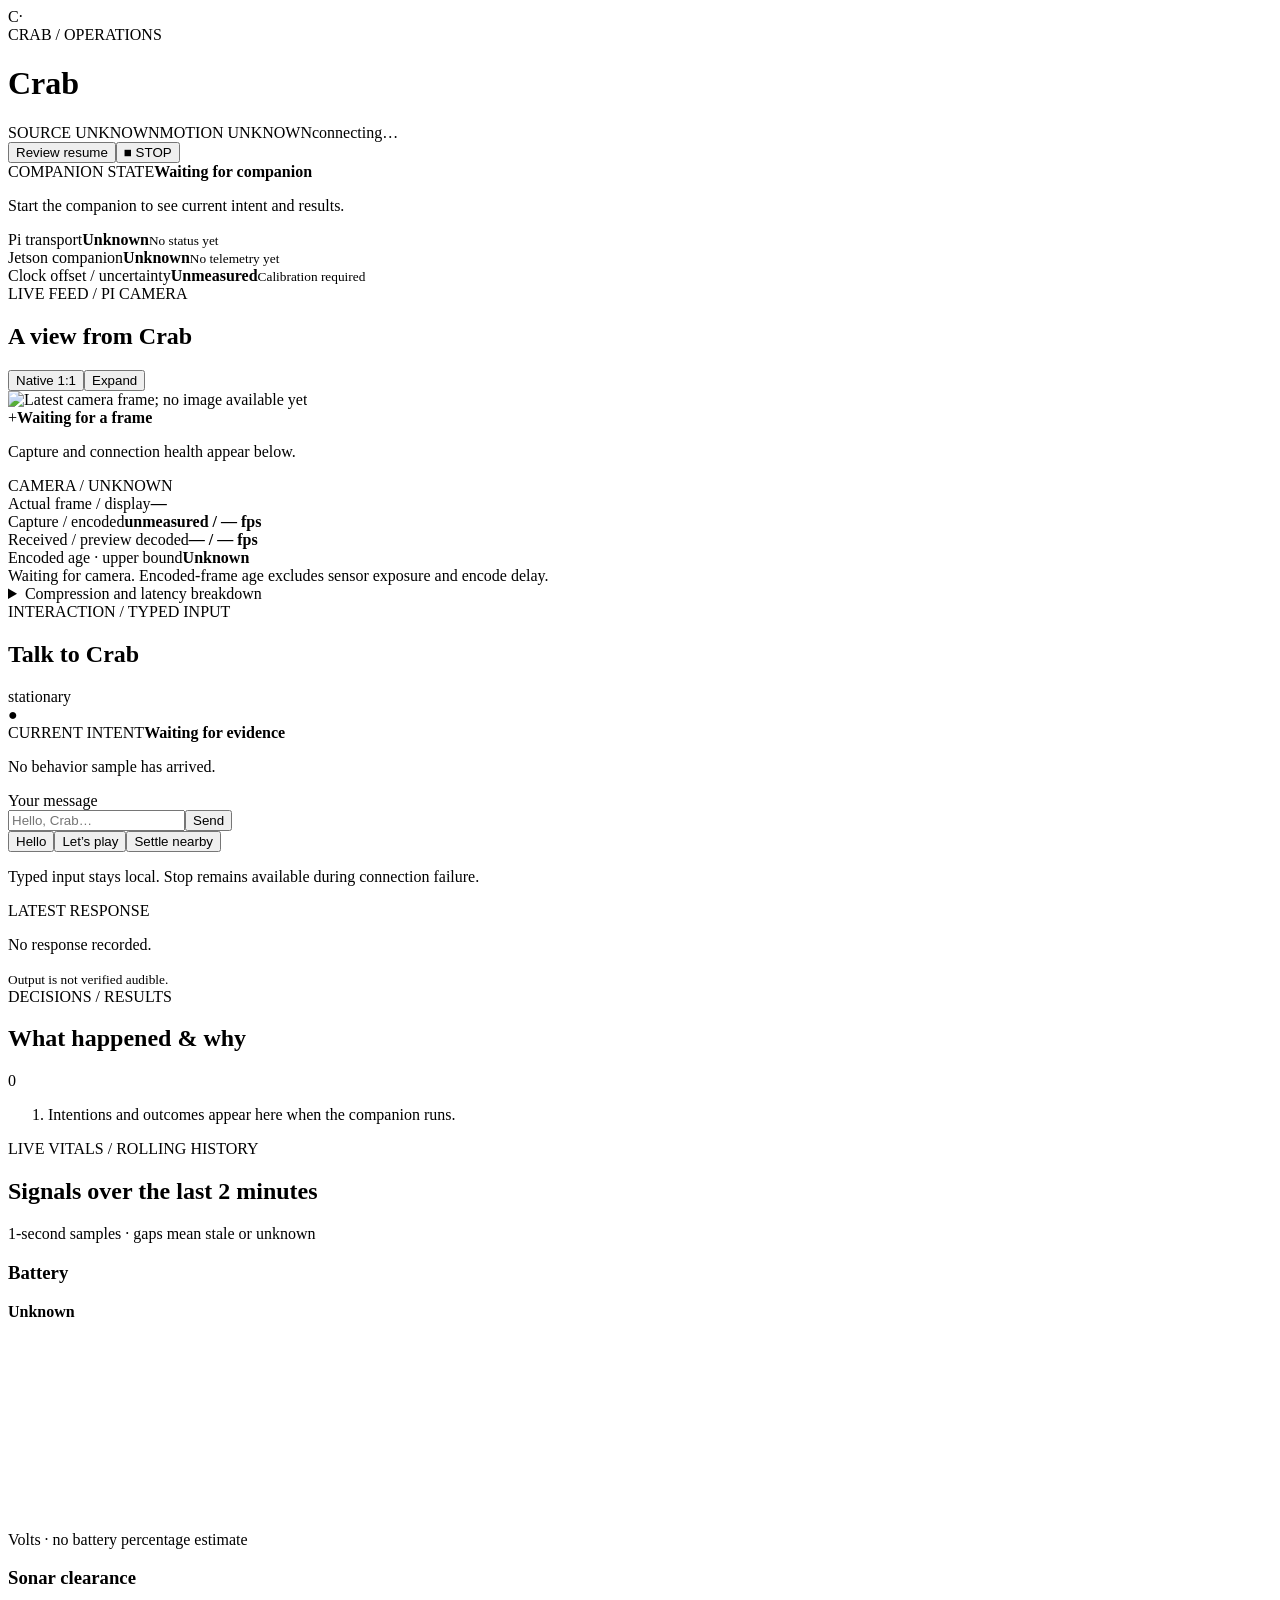
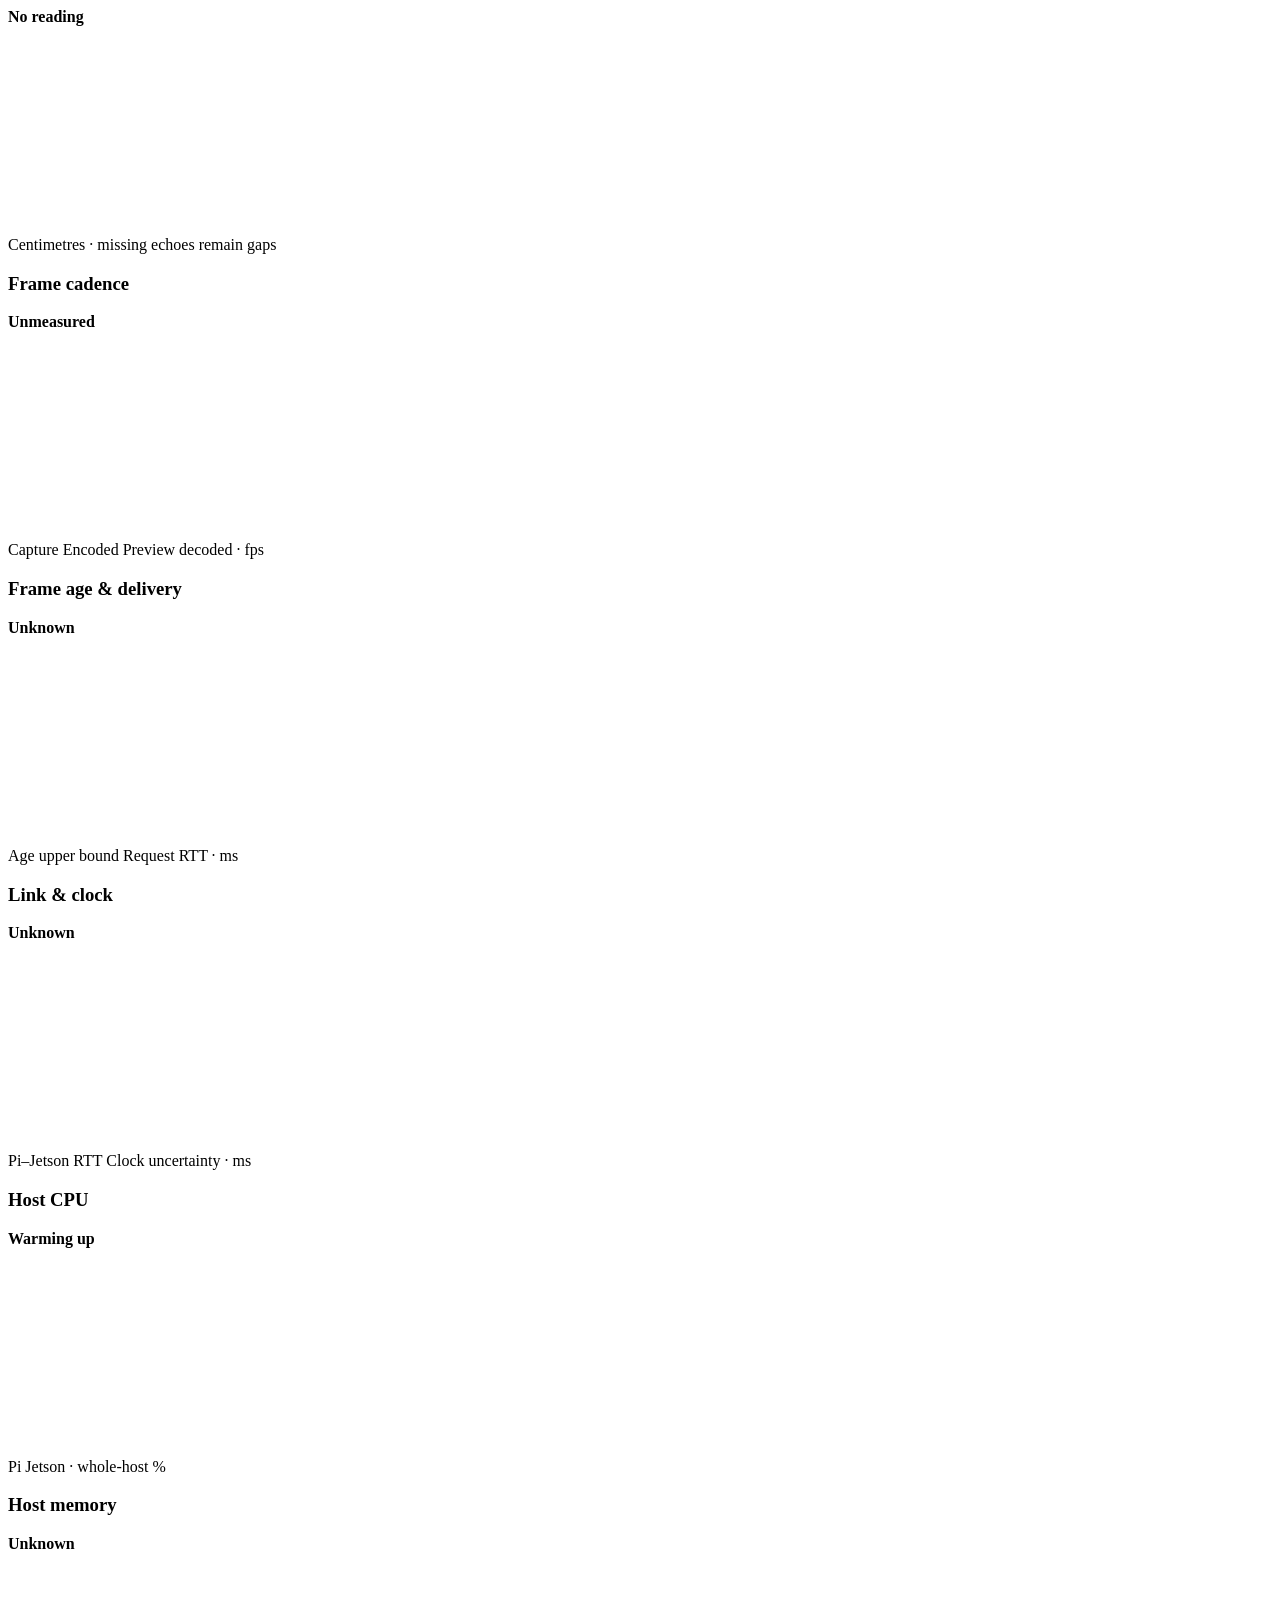
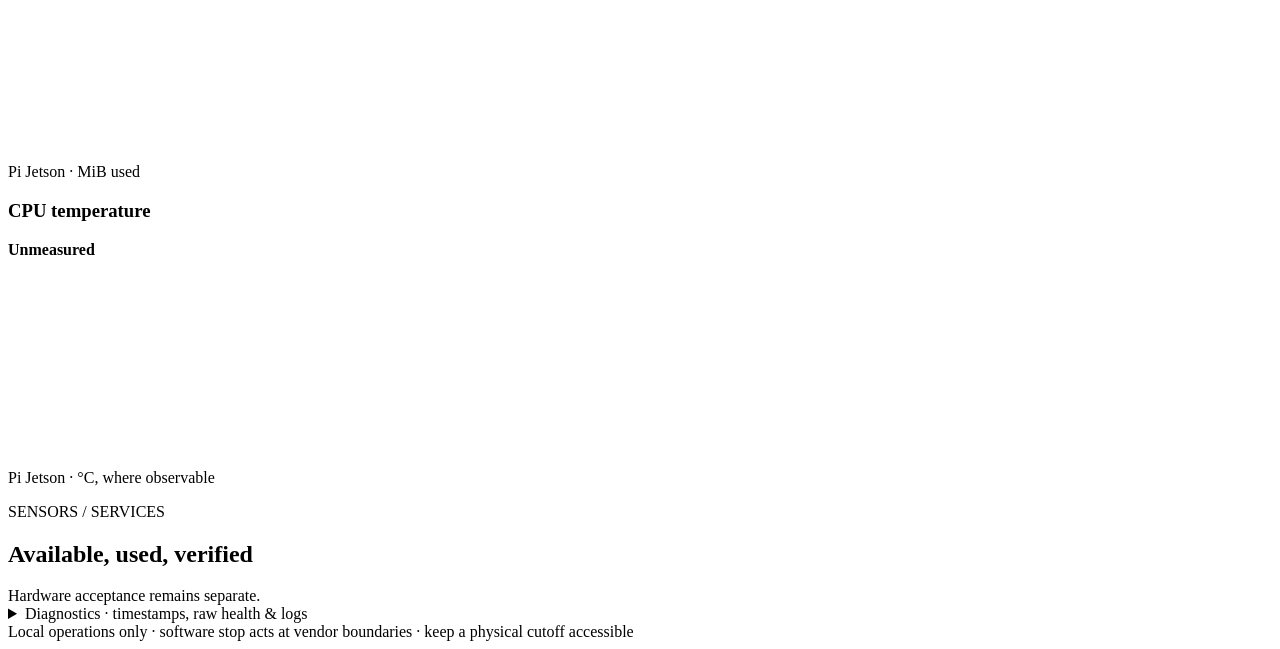
==== robot/dashboard/page.html @ bf7dd7b5 "feat: add mission control dashboard and bounded preview metrics" ====
<!doctype html>
<html lang="en"><head><meta charset="utf-8"><meta name="viewport" content="width=device-width,initial-scale=1">
<title>Crab · Operations</title><style>__STYLES__</style></head>
<body>
<header class="safety-bar">
  <div class="brand"><span class="brand-mark" aria-hidden="true">C<span>·</span></span><div><span class="eyebrow">CRAB / OPERATIONS</span><h1 id="petname">Crab</h1></div></div>
  <div class="safety-state"><span id="provenance" class="badge neutral">SOURCE UNKNOWN</span><span id="motion-status" class="badge neutral">MOTION UNKNOWN</span><span id="feed-state" class="connection">connecting…</span></div>
  <div class="safety-controls"><button id="resume-review" class="button secondary">Review resume</button><button id="stop-control" class="button stop" data-stop><span aria-hidden="true">■</span> STOP</button></div>
</header>
<div id="resume-confirm" class="resume-confirm" hidden><div><strong>Clear the software stop latch?</strong><p>This does not enable actuators or start movement. Check the area and connection first.</p></div><button id="resume-confirm-button" class="button">Send fresh resume</button><button id="resume-cancel" class="button secondary">Cancel</button></div>
<main>
  <section class="operation-strip" aria-label="Current operation">
    <div><span class="eyebrow">COMPANION STATE</span><strong id="episode">Waiting for companion</strong><p id="blocked">Start the companion to see current intent and results.</p></div>
    <div class="strip-stat"><span>Pi transport</span><strong id="pi-link">Unknown</strong><small id="pi-link-detail">No status yet</small></div>
    <div class="strip-stat"><span>Jetson companion</span><strong id="jetson-link">Unknown</strong><small id="jetson-link-detail">No telemetry yet</small></div>
    <div class="strip-stat"><span>Clock offset / uncertainty</span><strong id="clock-value">Unmeasured</strong><small id="clock-detail">Calibration required</small></div>
  </section>
  <div class="operations-grid">
    <section id="camera-panel" class="panel camera-panel" aria-labelledby="camera-heading">
      <div class="panel-heading"><div><span class="eyebrow">LIVE FEED / PI CAMERA</span><h2 id="camera-heading">A view from Crab</h2></div><div class="camera-tools"><button id="camera-size" class="button quiet" aria-pressed="false">Native 1:1</button><button id="camera-expand" class="button quiet" aria-expanded="false">Expand</button></div></div>
      <div class="camera-stage"><img id="cam" alt="Latest camera frame; no image available yet"><div id="camera-empty" class="camera-empty"><span class="reticle" aria-hidden="true">+</span><strong>Waiting for a frame</strong><p>Capture and connection health appear below.</p></div><span id="camera-source" class="camera-source">CAMERA / UNKNOWN</span></div>
      <div class="camera-readout"><div><span>Actual frame / display</span><strong id="camera-dimensions">—</strong></div><div><span>Capture / encoded</span><strong id="capture-rate">unmeasured / — fps</strong></div><div><span>Received / preview decoded</span><strong id="preview-rate">— / — fps</strong></div><div><span>Encoded age · upper bound</span><strong id="camera-age">Unknown</strong></div></div>
      <div id="camera-stats" class="status-note">Waiting for camera. Encoded-frame age excludes sensor exposure and encode delay.</div>
      <details class="camera-details"><summary>Compression and latency breakdown</summary><div class="timing-grid" id="camera-timing"></div><p id="camera-config" class="muted">Capture configuration has not arrived.</p><p class="muted">Native pixels are never enlarged automatically. JPEG is already compressed. Higher quality can cost more CPU and bandwidth. No autofocus or exposure-to-screen latency is claimed.</p></details>
    </section>
    <aside class="companion-column">
      <section class="panel interaction" aria-labelledby="interaction-heading"><div class="panel-heading"><div><span class="eyebrow">INTERACTION / TYPED INPUT</span><h2 id="interaction-heading">Talk to Crab</h2></div><span id="mode" class="badge neutral">stationary</span></div>
        <div class="attention"><span id="mood" class="attention-mark">●</span><div><span class="eyebrow">CURRENT INTENT</span><strong id="current-intent">Waiting for evidence</strong><p id="intent-reason">No behavior sample has arrived.</p></div></div>
        <form id="engagement-form"><label for="engagement">Your message</label><div class="message-row"><input id="engagement" maxlength="500" placeholder="Hello, Crab…" autocomplete="off"><button id="send-control" class="button" type="submit">Send</button></div></form>
        <div class="quick-actions"><button class="button quiet" data-message="hello">Hello</button><button class="button quiet" data-message="let's play">Let’s play</button><button class="button quiet" data-message="settle">Settle nearby</button></div>
        <p id="input-result" class="status-note" role="status" aria-live="polite">Typed input stays local. Stop remains available during connection failure.</p>
        <div class="last-response"><span class="eyebrow">LATEST RESPONSE</span><p id="last-response">No response recorded.</p><small id="response-outcome">Output is not verified audible.</small></div>
      </section>
      <section class="panel timeline-panel" aria-labelledby="timeline-heading"><div class="panel-heading"><div><span class="eyebrow">DECISIONS / RESULTS</span><h2 id="timeline-heading">What happened & why</h2></div><span id="timeline-count" class="counter">0</span></div><ol id="timeline" class="timeline"><li class="empty">Intentions and outcomes appear here when the companion runs.</li></ol></section>
    </aside>
  </div>
  <section class="vitals-section" aria-labelledby="vitals-heading"><div class="section-heading"><div><span class="eyebrow">LIVE VITALS / ROLLING HISTORY</span><h2 id="vitals-heading">Signals over the last 2 minutes</h2></div><span class="muted">1-second samples · gaps mean stale or unknown</span></div>
    <div class="vitals-grid">
      <article class="graph-panel"><div><h3>Battery</h3><strong id="battery-value">Unknown</strong></div><canvas id="battery-graph" width="720" height="190" role="img" aria-label="Battery voltage over the last two minutes"></canvas><p>Volts · no battery percentage estimate</p></article>
      <article class="graph-panel"><div><h3>Sonar clearance</h3><strong id="sonar-value">No reading</strong></div><canvas id="sonar-graph" width="720" height="190" role="img" aria-label="Sonar range in centimetres over the last two minutes"></canvas><p>Centimetres · missing echoes remain gaps</p></article>
      <article class="graph-panel"><div><h3>Frame cadence</h3><strong id="fps-value">Unmeasured</strong></div><canvas id="fps-graph" width="720" height="190" role="img" aria-label="Camera capture, encoded and preview decoded frames per second"></canvas><p><i class="key capture"></i>Capture <i class="key encoded"></i>Encoded <i class="key preview"></i>Preview decoded · fps</p></article>
      <article class="graph-panel"><div><h3>Frame age & delivery</h3><strong id="latency-value">Unknown</strong></div><canvas id="latency-graph" width="720" height="190" role="img" aria-label="Encoded frame age upper bound and JPEG request round trip in milliseconds"></canvas><p><i class="key age"></i>Age upper bound <i class="key preview"></i>Request RTT · ms</p></article>
      <article class="graph-panel"><div><h3>Link & clock</h3><strong id="network-value">Unknown</strong></div><canvas id="network-graph" width="720" height="190" role="img" aria-label="Pi Jetson ping round trip and measured clock interval width in milliseconds"></canvas><p><i class="key encoded"></i>Pi–Jetson RTT <i class="key age"></i>Clock uncertainty · ms</p></article>
      <article class="graph-panel"><div><h3>Host CPU</h3><strong id="cpu-value">Warming up</strong></div><canvas id="cpu-graph" width="720" height="190" role="img" aria-label="Pi and Jetson whole host CPU usage percentages"></canvas><p><i class="key encoded"></i>Pi <i class="key preview"></i>Jetson · whole-host %</p></article>
      <article class="graph-panel"><div><h3>Host memory</h3><strong id="memory-value">Unknown</strong></div><canvas id="memory-graph" width="720" height="190" role="img" aria-label="Pi and Jetson used host memory in mebibytes"></canvas><p><i class="key encoded"></i>Pi <i class="key preview"></i>Jetson · MiB used</p></article>
      <article class="graph-panel"><div><h3>CPU temperature</h3><strong id="temperature-value">Unmeasured</strong></div><canvas id="temperature-graph" width="720" height="190" role="img" aria-label="Read-only Pi and Jetson CPU thermal measurements in Celsius"></canvas><p><i class="key encoded"></i>Pi <i class="key preview"></i>Jetson · °C, where observable</p></article>
    </div>
  </section>
  <section aria-labelledby="systems-heading"><div class="section-heading"><div><span class="eyebrow">SENSORS / SERVICES</span><h2 id="systems-heading">Available, used, verified</h2></div><span id="evidence" class="muted">Hardware acceptance remains separate.</span></div><div id="system-cards" class="systems-grid"></div></section>
  <details id="simulator" class="panel simulation" hidden><summary>Explicit simulator · idealized world</summary><p class="muted">Kinematic simulation only. This map is not available on the stationary physical robot and does not establish measured position.</p><div class="sim-controls"><button class="button quiet" data-world="pause">Pause world</button><button class="button quiet" data-world="resume">Resume world</button><button class="button quiet" data-world="reset">Reset world</button></div><canvas id="map" width="600" height="600" aria-label="Explicit simulated world"></canvas></details>
  <details id="diagnostics" class="panel diagnostics"><summary>Diagnostics · timestamps, raw health & logs</summary><p id="feed-stats" class="muted">Waiting for transport diagnostics.</p><p class="muted">Saved narrative is generated identity text, not current perception or learning.</p><p id="saved-narrative"></p><table><thead><tr><th>Input</th><th>Availability / age</th><th>Current use / reason</th></tr></thead><tbody id="inputs"></tbody></table><pre id="intentions"></pre><pre id="audio-health"></pre><pre id="raw-state"></pre></details>
  <footer>Local operations only · software stop acts at vendor boundaries · keep a physical cutoff accessible</footer>
</main><script>__SCRIPT__</script></body></html>
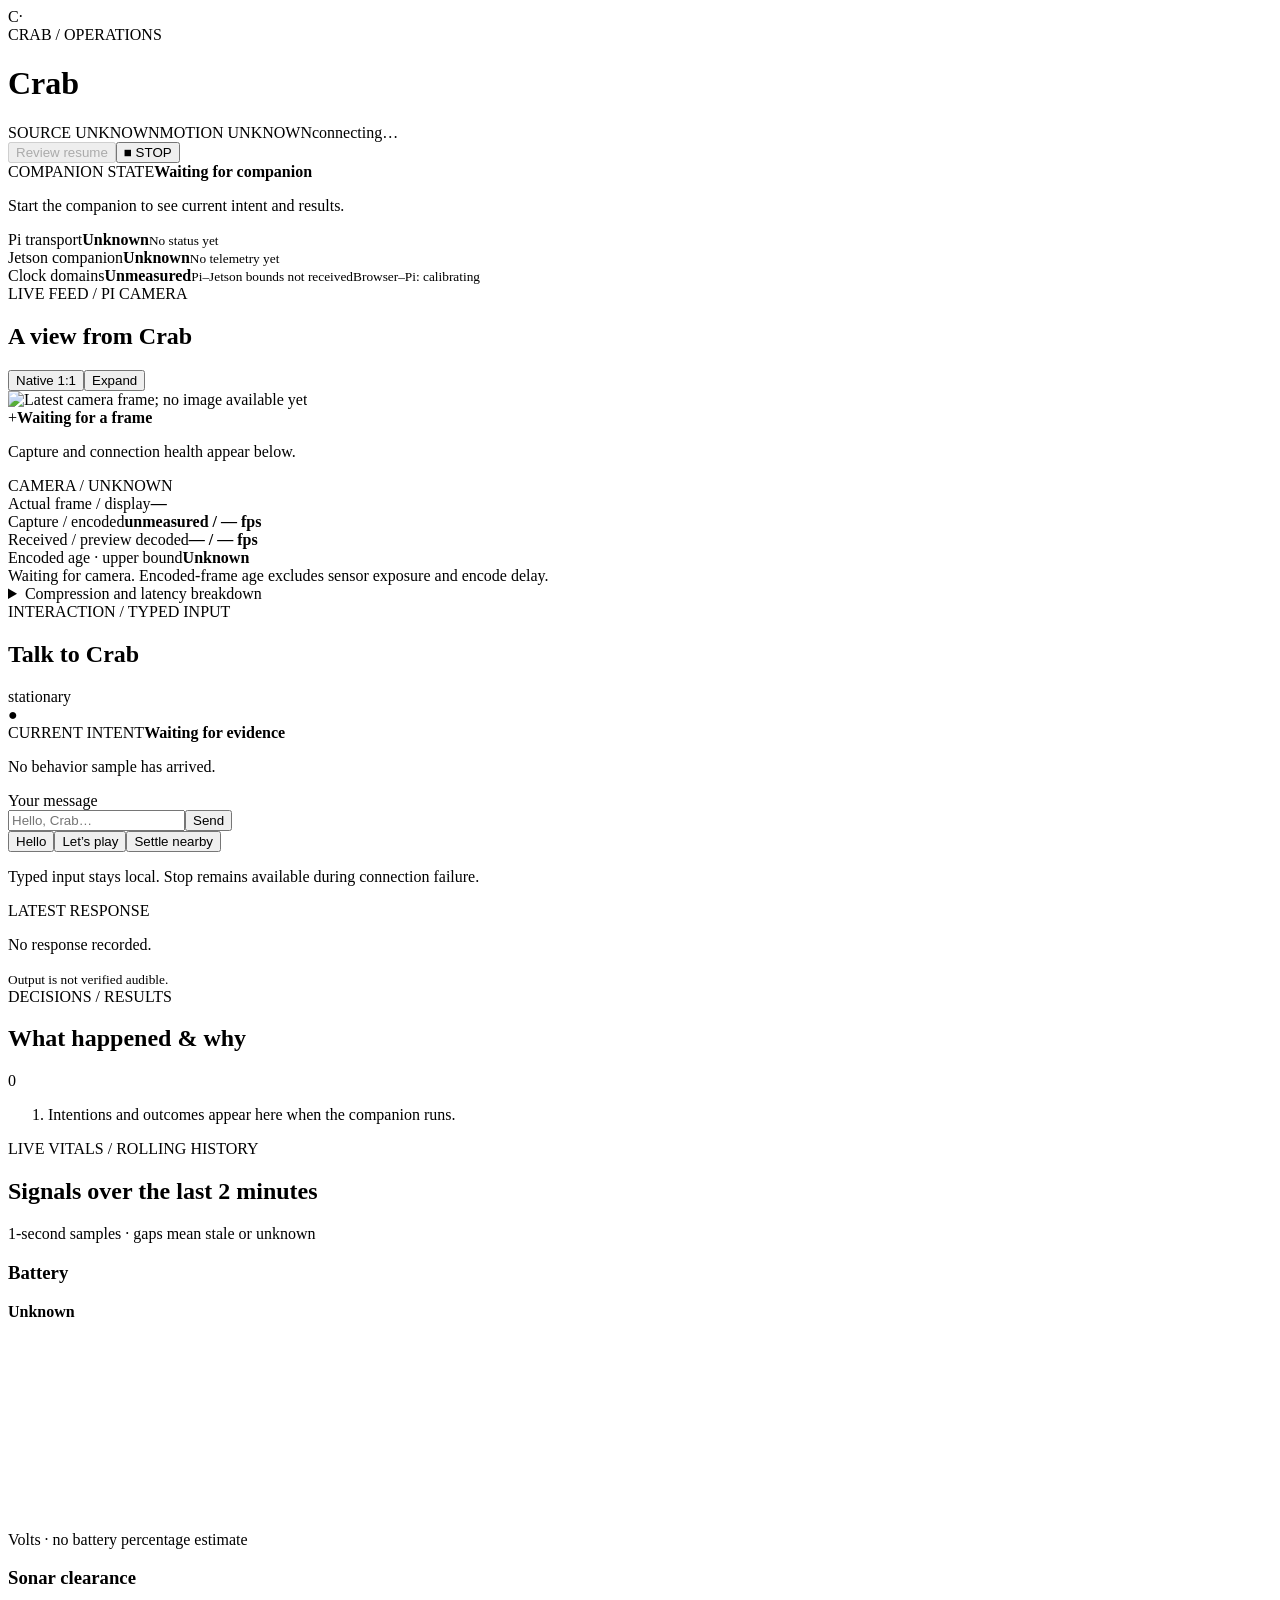
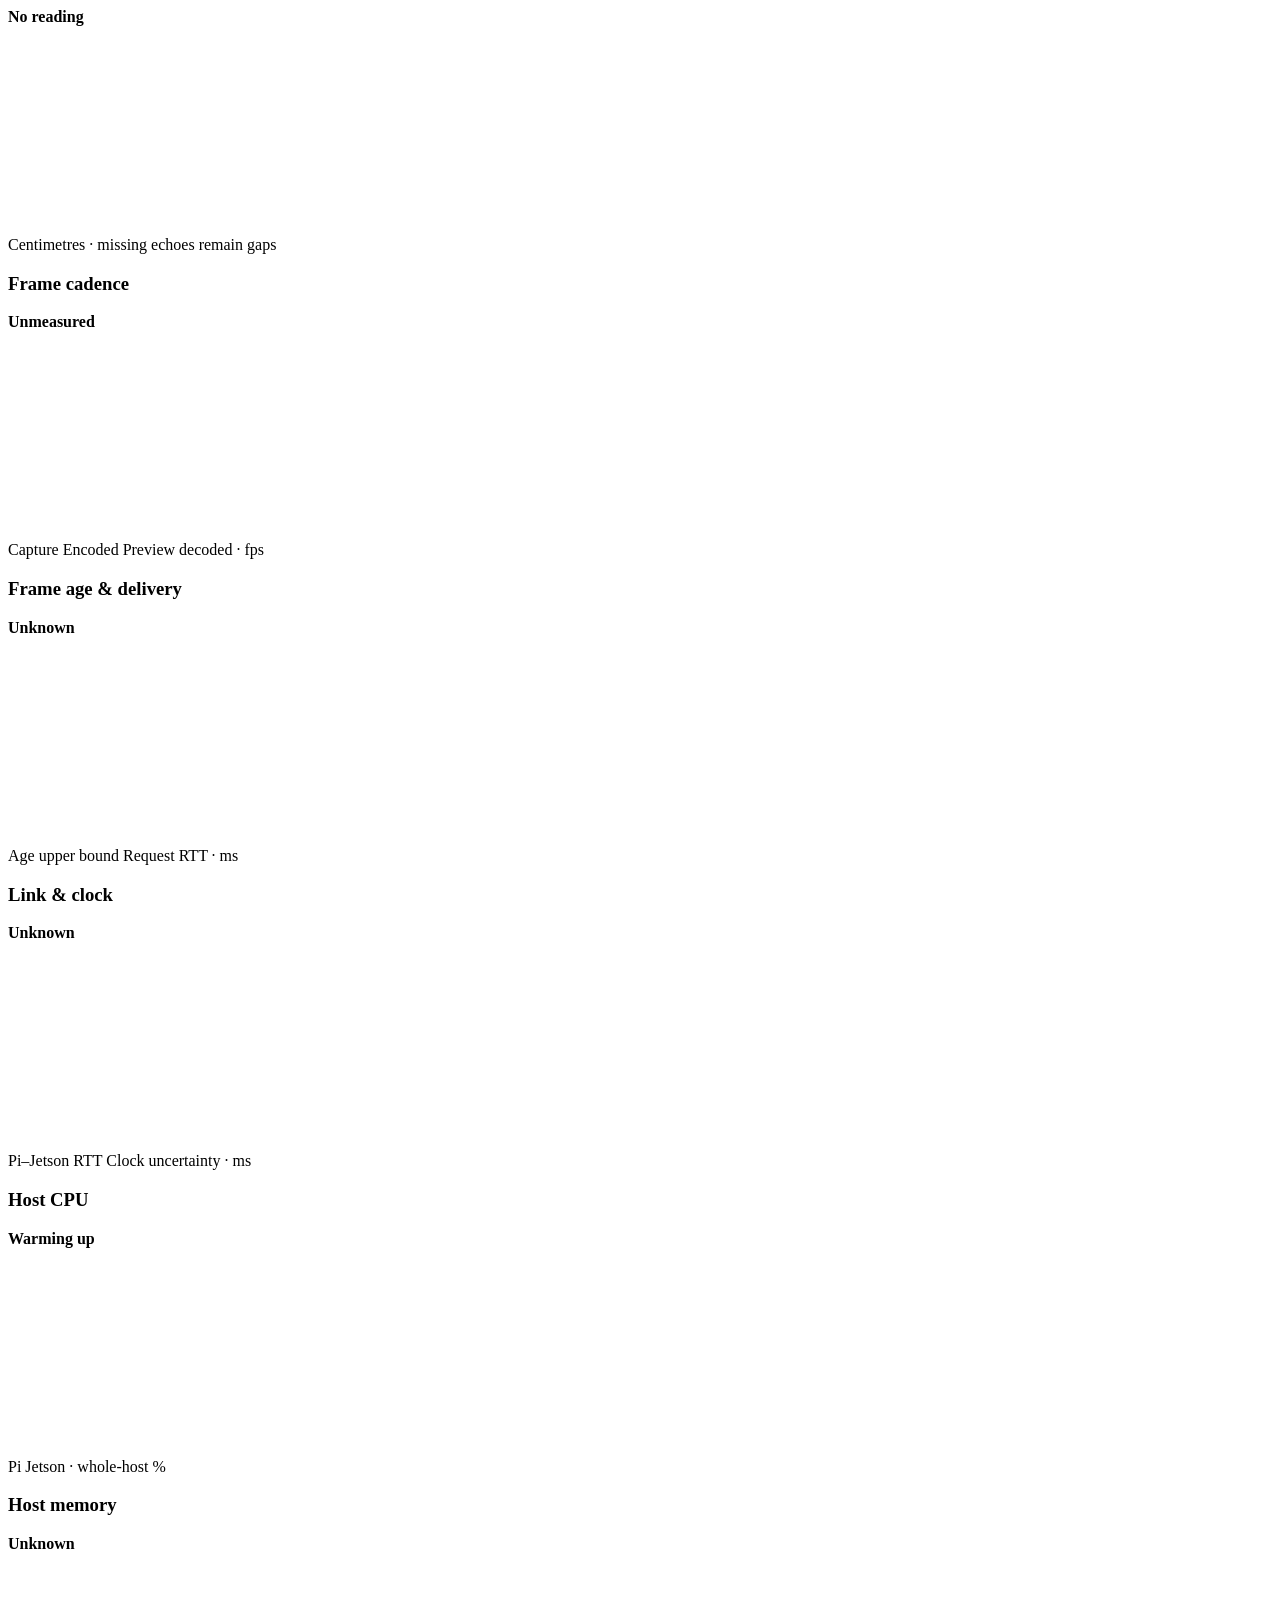
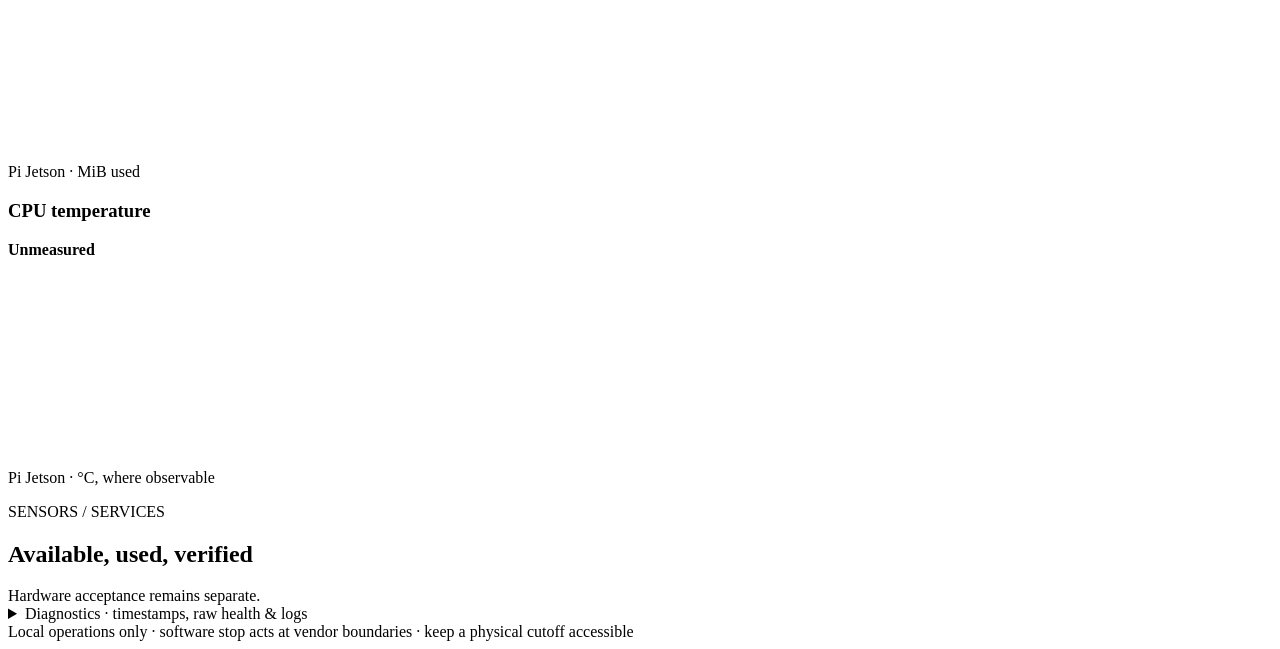
==== commit 8bdfd9f4: "fix: keep dashboard diagnostics visible during timing failures" ====
--- a/robot/dashboard/page.html
+++ b/robot/dashboard/page.html
@@ -5,15 +5,16 @@
 <header class="safety-bar">
   <div class="brand"><span class="brand-mark" aria-hidden="true">C<span>·</span></span><div><span class="eyebrow">CRAB / OPERATIONS</span><h1 id="petname">Crab</h1></div></div>
   <div class="safety-state"><span id="provenance" class="badge neutral">SOURCE UNKNOWN</span><span id="motion-status" class="badge neutral">MOTION UNKNOWN</span><span id="feed-state" class="connection">connecting…</span></div>
-  <div class="safety-controls"><button id="resume-review" class="button secondary">Review resume</button><button id="stop-control" class="button stop" data-stop><span aria-hidden="true">■</span> STOP</button></div>
+  <div class="safety-controls"><button id="resume-review" class="button secondary" disabled aria-describedby="blocked">Review resume</button><button id="stop-control" class="button stop" data-stop><span aria-hidden="true">■</span> STOP</button></div>
 </header>
 <div id="resume-confirm" class="resume-confirm" hidden><div><strong>Clear the software stop latch?</strong><p>This does not enable actuators or start movement. Check the area and connection first.</p></div><button id="resume-confirm-button" class="button">Send fresh resume</button><button id="resume-cancel" class="button secondary">Cancel</button></div>
 <main>
+  <div id="runtime-alert" class="runtime-alert warning" role="status" aria-live="polite" hidden></div>
   <section class="operation-strip" aria-label="Current operation">
     <div><span class="eyebrow">COMPANION STATE</span><strong id="episode">Waiting for companion</strong><p id="blocked">Start the companion to see current intent and results.</p></div>
     <div class="strip-stat"><span>Pi transport</span><strong id="pi-link">Unknown</strong><small id="pi-link-detail">No status yet</small></div>
     <div class="strip-stat"><span>Jetson companion</span><strong id="jetson-link">Unknown</strong><small id="jetson-link-detail">No telemetry yet</small></div>
-    <div class="strip-stat"><span>Clock offset / uncertainty</span><strong id="clock-value">Unmeasured</strong><small id="clock-detail">Calibration required</small></div>
+    <div class="strip-stat"><span>Clock domains</span><strong id="clock-value">Unmeasured</strong><small id="clock-detail">Pi–Jetson bounds not received</small><small id="browser-clock-detail">Browser–Pi: calibrating</small></div>
   </section>
   <div class="operations-grid">
     <section id="camera-panel" class="panel camera-panel" aria-labelledby="camera-heading">
@@ -48,6 +49,6 @@
   </section>
   <section aria-labelledby="systems-heading"><div class="section-heading"><div><span class="eyebrow">SENSORS / SERVICES</span><h2 id="systems-heading">Available, used, verified</h2></div><span id="evidence" class="muted">Hardware acceptance remains separate.</span></div><div id="system-cards" class="systems-grid"></div></section>
   <details id="simulator" class="panel simulation" hidden><summary>Explicit simulator · idealized world</summary><p class="muted">Kinematic simulation only. This map is not available on the stationary physical robot and does not establish measured position.</p><div class="sim-controls"><button class="button quiet" data-world="pause">Pause world</button><button class="button quiet" data-world="resume">Resume world</button><button class="button quiet" data-world="reset">Reset world</button></div><canvas id="map" width="600" height="600" aria-label="Explicit simulated world"></canvas></details>
-  <details id="diagnostics" class="panel diagnostics"><summary>Diagnostics · timestamps, raw health & logs</summary><p id="feed-stats" class="muted">Waiting for transport diagnostics.</p><p class="muted">Saved narrative is generated identity text, not current perception or learning.</p><p id="saved-narrative"></p><table><thead><tr><th>Input</th><th>Availability / age</th><th>Current use / reason</th></tr></thead><tbody id="inputs"></tbody></table><pre id="intentions"></pre><pre id="audio-health"></pre><pre id="raw-state"></pre></details>
+  <details id="diagnostics" class="panel diagnostics"><summary>Diagnostics · timestamps, raw health & logs</summary><p id="feed-stats" class="muted">Waiting for transport diagnostics.</p><p class="muted">Saved narrative is generated identity text, not current perception or learning.</p><p id="saved-narrative"></p><table><thead><tr><th>Input</th><th>Availability / age</th><th>Current use / reason</th></tr></thead><tbody id="inputs"></tbody></table><pre id="frontend-health"></pre><pre id="intentions"></pre><pre id="audio-health"></pre><pre id="raw-state"></pre></details>
   <footer>Local operations only · software stop acts at vendor boundaries · keep a physical cutoff accessible</footer>
 </main><script>__SCRIPT__</script></body></html>
